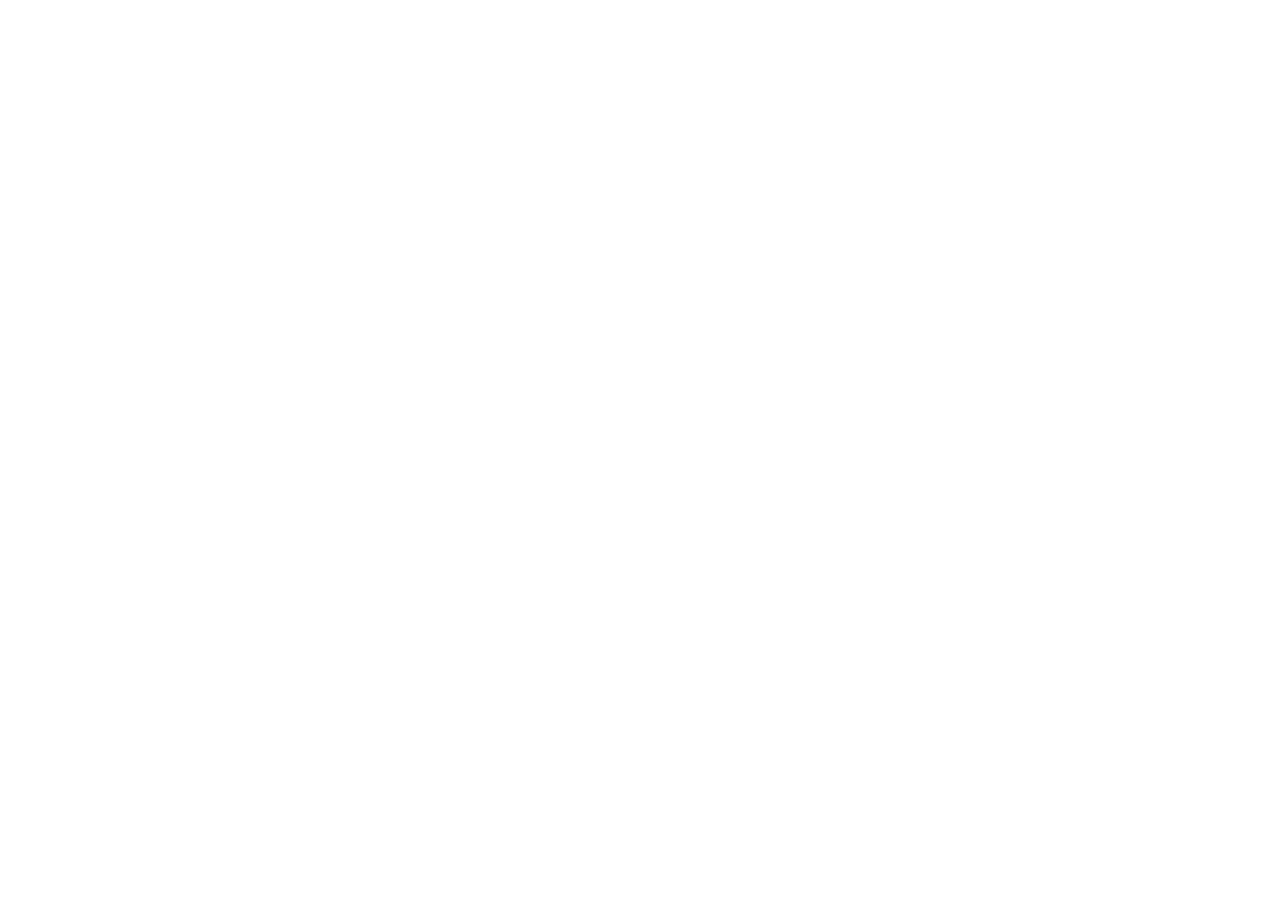
==== index.html @ e4e6f82a "scaffholding + add images" ====
<!DOCTYPE html>
<html lang="it">
<head>
    <meta charset="UTF-8">
    <meta http-equiv="X-UA-Compatible" content="IE=edge">
    <meta name="viewport" content="width=device-width, initial-scale=1.0">
    
    <link rel="stylesheet" href="css/style.css">
    <title>Floating Cards</title>
</head>
<body>
    
</body>
</html>
---- css/style.css ----
*{
    margin: 0;
    padding: 0;
    box-sizing: border-box;    
}
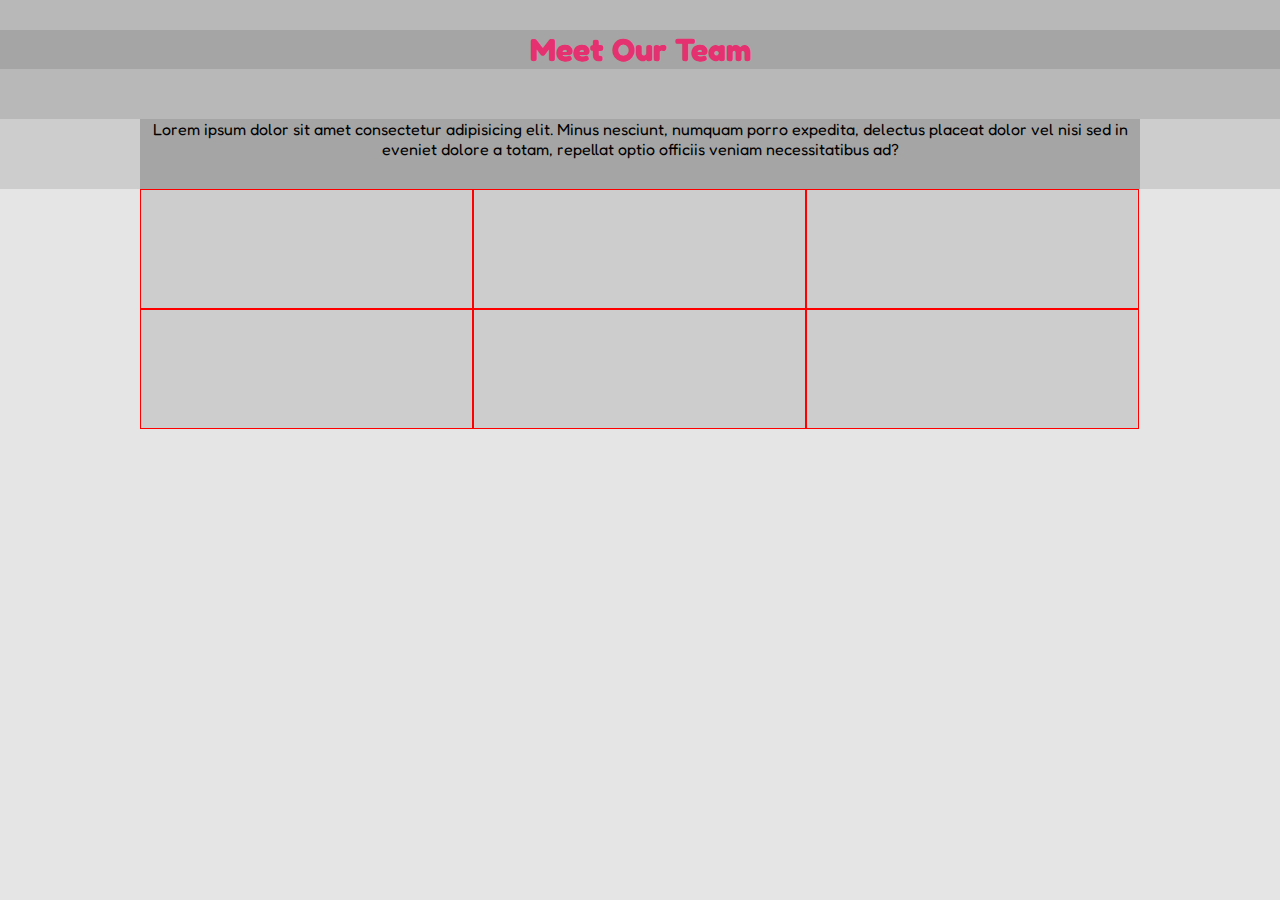
==== commit e21d5534: "add header, main, cards + debug style" ====
--- a/index.html
+++ b/index.html
@@ -5,10 +5,57 @@
     <meta http-equiv="X-UA-Compatible" content="IE=edge">
     <meta name="viewport" content="width=device-width, initial-scale=1.0">
     
+    <link rel="preconnect" href="https://fonts.googleapis.com">
+    <link rel="preconnect" href="https://fonts.gstatic.com" crossorigin>
+    <link href="https://fonts.googleapis.com/css2?family=Fredoka:wght@300;500;700&display=swap" rel="stylesheet">
+
     <link rel="stylesheet" href="css/style.css">
     <title>Floating Cards</title>
 </head>
 <body>
-    
+    <header>
+        <h1>Meet Our Team</h1>
+    </header>
+
+    <!-- MAIN -->
+    <main>
+        <p class="paragraph">
+            Lorem ipsum dolor sit amet consectetur adipisicing elit. Minus nesciunt, numquam porro expedita, delectus placeat dolor vel nisi sed in eveniet dolore a totam, repellat optio officiis veniam necessitatibus ad?
+        </p>
+
+        <div class="table clear-fix">
+            <!-- 1CARD -->
+            <div class="card" id="first">
+
+            </div>
+        
+            <!-- 2CARD -->
+            <div class="card" id="second">
+
+            </div>
+        
+            <!-- 3CARD -->
+            <div class="card" id="third">
+
+            </div>
+        
+            <!-- 4CARD -->
+            <div class="card" id="fourth">
+
+            </div>
+        
+            <!-- 5CARD -->
+            <div class="card" id="fifth">
+
+            </div>
+        
+            <!-- 6CARD -->
+            <div class="card" id="sixth">
+
+            </div>
+        
+        </div>
+    </main>
+    <!-- /MAIN -->
 </body>
 </html>--- a/css/style.css
+++ b/css/style.css
@@ -1,5 +1,45 @@
 *{
+    background-color: rgba(0, 0, 0, 0.1);
+    /* DEBUG */
     margin: 0;
     padding: 0;
-    box-sizing: border-box;    
+    box-sizing: border-box;   
+    font-family: 'Fredoka', sans-serif; 
+}
+
+clear-fix:after{
+    content: "";
+    display: block;
+    clear: both;
+}
+/* TITOLI */
+h1{
+    color: rgb(229, 49, 112);
+}
+
+header{
+    padding: 30px 0px 50px 0px;
+    text-align: center;
+}
+
+/* MAIN */
+main{
+    max-width: 1000px;
+    width: 80vw;
+
+    margin: 0 auto;
+}
+
+main .paragraph{
+    text-align: center;
+    padding-bottom: 30px;
+}
+
+main .table .card{
+    border: 1px solid red;
+    /* DEBUG */
+
+    width: 33.3%;
+    height: 120px;
+     float: left;
 }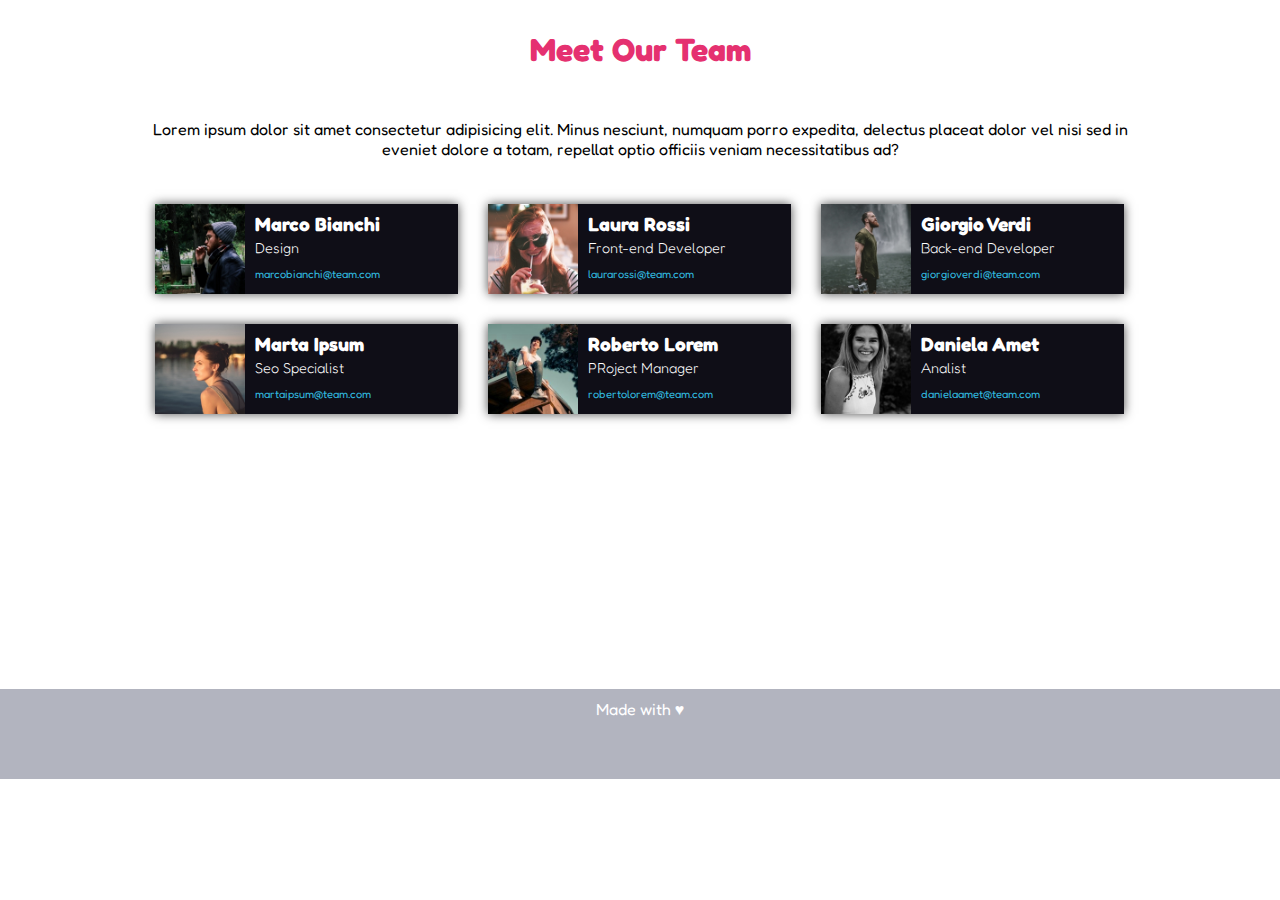
==== commit 87354c8b: "completed" ====
--- a/index.html
+++ b/index.html
@@ -25,37 +25,141 @@
 
         <div class="table clear-fix">
             <!-- 1CARD -->
-            <div class="card" id="first">
+            <div class="card clear-fix">
+
+                <!-- image -->
+                <div class="per_img" id="first"></div>
+
+                <!-- info -->
+                <div class="info">
+
+                    <!-- name -->
+                    <h2 class="per_name">Marco Bianchi</h2>
+
+                    <!-- profession -->
+                    <span class="per_prof">Design</span>
+
+                    <!-- contact -->
+                    <a class="per_email" href="#">marcobianchi@team.com</a>
+                </div>
+                 <!-- /info -->
 
             </div>
         
             <!-- 2CARD -->
-            <div class="card" id="second">
+            <div class="card">
+                
+                <!-- image -->
+                <div class="per_img" id="second"></div>
+
+                <!-- info -->
+                <div class="info">
+
+                    <!-- name -->
+                    <h2 class="per_name">Laura Rossi</h2>
+
+                    <!-- profession -->
+                    <span class="per_prof">Front-end Developer</span>
+
+                    <!-- contact -->
+                    <a class="per_email" href="#">laurarossi@team.com</a>
+                </div>
+                 <!-- /info -->
+
 
             </div>
         
             <!-- 3CARD -->
-            <div class="card" id="third">
+            <div class="card">
+
+                       <!-- image -->
+                       <div class="per_img" id="third"></div>
+
+                       <!-- info -->
+                       <div class="info">
+       
+                           <!-- name -->
+                           <h2 class="per_name">Giorgio Verdi</h2>
+       
+                           <!-- profession -->
+                           <span class="per_prof">Back-end Developer</span>
+       
+                           <!-- contact -->
+                           <a class="per_email" href="#">giorgioverdi@team.com</a>
+                       </div>
+                        <!-- /info -->
 
             </div>
         
             <!-- 4CARD -->
-            <div class="card" id="fourth">
+            <div class="card">
 
+                       <!-- image -->
+                       <div class="per_img" id="fourth"></div>
+
+                       <!-- info -->
+                       <div class="info">
+       
+                           <!-- name -->
+                           <h2 class="per_name">Marta Ipsum</h2>
+       
+                           <!-- profession -->
+                           <span class="per_prof">Seo Specialist</span>
+       
+                           <!-- contact -->
+                           <a class="per_email" href="#">martaipsum@team.com</a>
+                       </div>
+                        <!-- /info -->
             </div>
         
             <!-- 5CARD -->
-            <div class="card" id="fifth">
+            <div class="card">
 
+                       <!-- image -->
+                       <div class="per_img" id="fifth"></div>
+
+                       <!-- info -->
+                       <div class="info">
+       
+                           <!-- name -->
+                           <h2 class="per_name">Roberto Lorem</h2>
+       
+                           <!-- profession -->
+                           <span class="per_prof">PRoject Manager</span>
+       
+                           <!-- contact -->
+                           <a class="per_email" href="#">robertolorem@team.com</a>
+                       </div>
+                        <!-- /info -->
             </div>
         
             <!-- 6CARD -->
-            <div class="card" id="sixth">
+            <div class="card">
 
+                       <!-- image -->
+                       <div class="per_img" id="sixth"></div>
+
+                       <!-- info -->
+                       <div class="info">
+       
+                           <!-- name -->
+                           <h2 class="per_name">Daniela Amet</h2>
+       
+                           <!-- profession -->
+                           <span class="per_prof">Analist</span>
+       
+                           <!-- contact -->
+                           <a class="per_email" href="#">danielaamet@team.com</a>
+                       </div>
+                        <!-- /info -->
             </div>
         
         </div>
     </main>
     <!-- /MAIN -->
+
+    <footer>
+        Made with &hearts;
+    </footer>
 </body>
 </html>--- a/css/style.css
+++ b/css/style.css
@@ -1,13 +1,11 @@
 *{
-    background-color: rgba(0, 0, 0, 0.1);
-    /* DEBUG */
     margin: 0;
     padding: 0;
     box-sizing: border-box;   
     font-family: 'Fredoka', sans-serif; 
 }
 
-clear-fix:after{
+.clear-fix:after{
     content: "";
     display: block;
     clear: both;
@@ -26,6 +24,7 @@
 main{
     max-width: 1000px;
     width: 80vw;
+    min-width: 300px;
 
     margin: 0 auto;
 }
@@ -35,11 +34,104 @@
     padding-bottom: 30px;
 }
 
-main .table .card{
-    border: 1px solid red;
-    /* DEBUG */
+main .table{
+    margin: 0 auto;
+    display: inline-block;
 
-    width: 33.3%;
-    height: 120px;
-     float: left;
+    padding-bottom: 10vw;
+}
+
+    /* TABLE */
+    .table .card{
+        width: 33.3%;
+        height: 120px;
+        min-width: 280px;
+
+        padding: 15px;
+
+        float: left;
+    }
+
+    .table .card .per_img{
+        height: 90px;
+        width: 90px;
+        margin-right: 10px;
+
+        float: left;
+    }
+
+    .table .card .info{
+        height: 90px;
+
+        padding: 0.5em;
+        line-height: 1.5em;
+
+
+        background-color: rgb(15, 14, 23);
+        color: white;
+
+        box-shadow: 0px 0px 10px rgba(0, 0, 0, 0.7);
+    }
+
+    .table .card .per_name{
+        font-size: 1.2em;
+    }
+
+    .table .card .per_prof{
+        font-size: 0.9em;
+        font-weight: 200;
+        display: block;
+    }
+
+    .table .card .per_email{
+        font-size: 0.7em;
+
+        text-decoration: none;
+        color: rgb(49, 184, 223);
+    }
+
+    /* PHOTO */
+    #first{
+        background-image: url(../img/male1.png);
+        background-size: cover;
+    }
+
+    #second{
+        background-image: url(../img/female1.png);
+        background-size: cover;
+    }
+
+    #third{
+        background-image: url(../img/male2.png);
+        background-size: cover;
+    }
+
+    #fourth{
+        background-image: url(../img/female2.png);
+        background-size: cover;
+    }
+
+    #fifth{
+        background-image: url(../img/male3.png);
+        background-size: cover;
+    }
+
+    #sixth{
+        background-image: url(../img/female3.png);
+        background-size: cover;
+    }
+
+
+footer{
+    background-color: rgba(1, 5, 44, 0.3);
+    color: white;
+
+    min-width: 300px;
+
+    margin-top: 10vw;
+    padding: 10px 0px;
+    
+    text-align: center;
+
+    height: 10vh;
 }